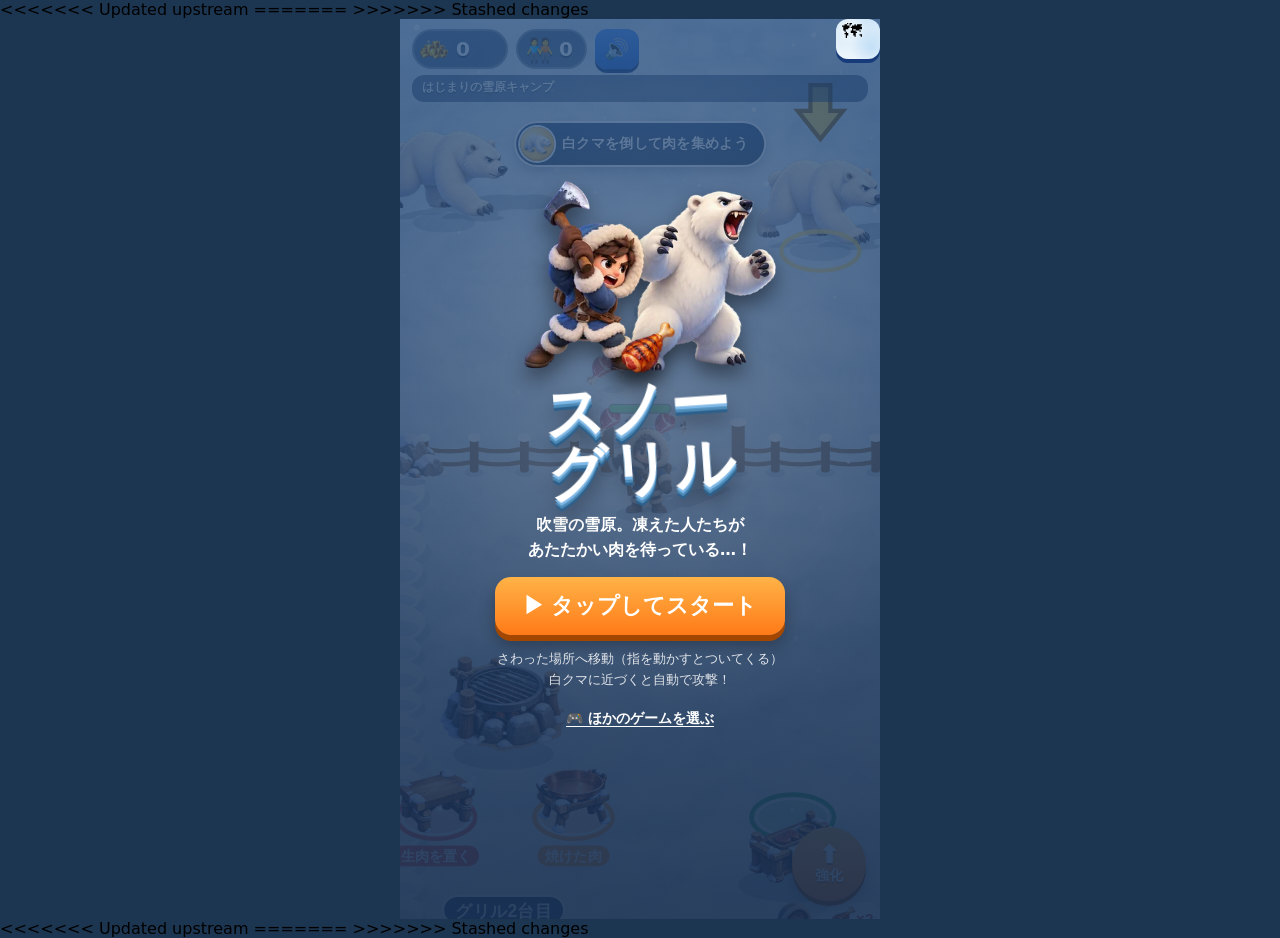
==== index.html @ 48268a16 "レベル2「氷の果て」（7つの村）と豪傑ガルド - 王都のあとに7つの村：湯けむりの雪の里・氷晶の鉱山町・雪崩の谷の決戦・樹氷の森の村・氷壁の砦・極光の大巨人・白熊王の氷の城。敵はレベル1より強い - " ====
<!DOCTYPE html>
<html lang="ja">
<head>
  <meta charset="UTF-8">
  <meta name="viewport" content="width=device-width, initial-scale=1, maximum-scale=1, user-scalable=no, viewport-fit=cover">
  <meta name="theme-color" content="#5aa9e6">
  <meta name="apple-mobile-web-app-capable" content="yes">
  <title>スノーグリル</title>
  <link rel="manifest" href="manifest.json">
  <link rel="icon" href="img/icon-192.png">
  <link rel="apple-touch-icon" href="img/icon-192.png">
<<<<<<< Updated upstream
  <link rel="stylesheet" href="style.css?v=20260927p">
=======
  <link rel="stylesheet" href="style.css?v=20260927q">
>>>>>>> Stashed changes
</head>
<body>
  <div id="app">
    <canvas id="game"></canvas>

    <header class="hud">
      <div class="chip money"><img src="img/ui/coin.webp" alt=""><span id="money">0</span></div>
      <div class="chip rescued"><span class="ico">🧑‍🤝‍🧑</span><span id="rescued">0</span></div>
      <button id="map-btn" class="hud-btn map" aria-label="全体マップ">🗺</button>
      <button id="mute-btn" class="hud-btn" aria-label="音のオン・オフ">🔊</button>
    </header>
    <div id="goal" class="goal">
      <div class="goal-top"><span id="village-name"></span><span id="goal-num"></span></div>
      <div class="goal-track"><div id="goal-bar" class="goal-bar"></div></div>
    </div>
    <div id="guide" class="guide hidden"></div>
    <button id="up-btn" class="up-btn" aria-label="強化"><span>⬆</span>強化</button>

    <!-- ===== 強化（レベルアップ） ===== -->
    <div id="upgrades" class="upgrades hidden">
      <div class="up-panel">
        <div class="up-head">
          <h2>⬆ 強化</h2>
          <div class="chip money"><img src="img/ui/coin.webp" alt=""><span id="up-money">0</span></div>
          <button id="up-close" class="up-close" aria-label="閉じる">✕</button>
        </div>
        <div id="up-list" class="up-list"></div>
      </div>
    </div>

    <!-- ===== 全体マップ ===== -->
    <div id="map" class="map hidden">
      <div class="map-head"><h2 id="map-title">🗺 北の大地</h2><button id="map-close" class="up-close" aria-label="閉じる">✕</button></div>
      <div id="map-tabs" class="map-tabs"></div>
      <div class="map-area">
        <svg id="map-path" class="map-path" viewBox="0 0 100 100" preserveAspectRatio="none"></svg>
        <div id="map-nodes"></div>
      </div>
      <p class="map-note">村の人を救うと、次の村への道がひらく</p>
      <div class="map-links">
        <a id="games-link" class="map-feedback" href="../ad-games/">🎮 ほかのゲーム</a>
        <a id="feedback-link" class="map-feedback" href="../ad-games/feedback.html?game=snow">💬 感想・改善案を送る</a>
      </div>
    </div>

    <!-- ===== 会話 ===== -->
    <div id="story" class="story hidden">
      <img id="story-face" class="story-face" src="" alt="">
      <div id="story-box" class="story-box">
        <div id="story-name" class="story-name"></div>
        <div id="story-text" class="story-text"></div>
        <div class="story-next">▼ タップで次へ</div>
      </div>
    </div>

    <!-- ===== 志願者（村人が手伝いを申し出る） ===== -->
    <div id="recruit" class="recruit hidden">
      <img id="recruit-face" class="story-face" src="" alt="">
      <div class="story-box">
        <div class="story-name">村人</div>
        <div id="recruit-text" class="story-text"></div>
        <div id="recruit-choices" class="recruit-choices"></div>
      </div>
    </div>

    <div id="start" class="start">
      <div class="start-art">
        <img class="art-bear" src="img/bear_stand.webp" alt="">
        <img class="art-hero" src="img/hero_attack.webp" alt="">
        <img class="art-meat" src="img/meat_cooked.webp" alt="">
      </div>
      <h1 class="logo">スノー<br>グリル</h1>
      <p class="start-story">吹雪の雪原。凍えた人たちが<br>あたたかい肉を待っている…！</p>
      <button class="big-btn">▶ タップしてスタート</button>
      <p class="howto">さわった場所へ移動（指を動かすとついてくる）<br>白クマに近づくと自動で攻撃！</p>
      <a id="start-games" class="start-games" href="../ad-games/">🎮 ほかのゲームを選ぶ</a>
    </div>
  </div>

<<<<<<< Updated upstream
  <script src="js/config.js?v=20260927p"></script>
  <script src="js/audio.js?v=20260927p"></script>
  <script src="js/story.js?v=20260927p"></script>
  <script src="js/game.js?v=20260927p"></script>
  <script src="js/battle.js?v=20260927p"></script>
  <script src="js/scenery.js?v=20260927p"></script>
=======
  <script src="js/config.js?v=20260927q"></script>
  <script src="js/audio.js?v=20260927q"></script>
  <script src="js/story.js?v=20260927q"></script>
  <script src="js/game.js?v=20260927q"></script>
  <script src="js/battle.js?v=20260927q"></script>
  <script src="js/scenery.js?v=20260927q"></script>
>>>>>>> Stashed changes
</body>
</html>
---- style.css ----
* { box-sizing: border-box; }

html, body {
  margin: 0;
  height: 100%;
  background: #1c3550;
  font-family: "Hiragino Sans", "Yu Gothic UI", "Meiryo", system-ui, sans-serif;
  -webkit-user-select: none;
  user-select: none;
  -webkit-tap-highlight-color: transparent;
  overscroll-behavior: none;
}

#app {
  position: relative;
  max-width: 480px;
  height: 100dvh;
  margin: 0 auto;
  overflow: hidden;
  background: #eaf4fb;
}

#game {
  display: block;
  width: 100%;
  height: 100%;
  touch-action: none;
}

/* ===== 上の表示 ===== */
.hud {
  position: absolute;
  top: 0;
  left: 0;
  right: 0;
  display: flex;
  align-items: center;
  gap: 8px;
  padding: 10px 12px;
  pointer-events: none;
}
.chip {
  display: flex;
  align-items: center;
  gap: 6px;
  height: 40px;
  padding: 0 14px 0 6px;
  border-radius: 99px;
  background: rgba(20, 45, 80, .6);
  color: #fff;
  font-size: 20px;
  font-weight: 900;
  text-shadow: 0 2px 0 rgba(0, 0, 0, .35);
  box-shadow: inset 0 0 0 2px rgba(255, 255, 255, .25);
}
.chip img { width: 32px; height: 32px; object-fit: contain; }
.chip .ico { font-size: 22px; margin-left: 4px; }
.chip small { font-size: 11px; font-weight: 700; opacity: .9; }
.money { min-width: 96px; }
.hud .chip.rescued { flex: 0 1 auto; }
.hud-btn.map { margin-left: auto; }
.hud-btn {
  margin-left: 0;
  width: 44px;
  height: 40px;
  border: 0;
  border-radius: 12px;
  font-size: 20px;
  background: linear-gradient(#5b9bff, #2466d8);
  box-shadow: 0 4px 0 #173a7a;
  pointer-events: auto;
  cursor: pointer;
}

/* ===== 次にやること ===== */
.guide {
  position: absolute;
  top: 60px;
  left: 50%;
  transform: translateX(-50%);
  display: flex;
  align-items: center;
  gap: 8px;
  max-width: calc(100% - 24px);
  padding: 4px 16px 4px 4px;
  border-radius: 99px;
  background: linear-gradient(180deg, rgba(30, 64, 110, .94), rgba(16, 38, 70, .94));
  box-shadow: 0 0 0 2px rgba(255, 255, 255, .9), 0 6px 14px rgba(0, 25, 60, .35);
  color: #fff;
  font-size: 14px;
  font-weight: 900;
  letter-spacing: .02em;
  white-space: nowrap;
  text-shadow: 0 1px 0 rgba(0, 0, 0, .35);
  pointer-events: none;
}
.guide.pop { animation: guideIn .35s cubic-bezier(.2, 1.6, .4, 1); }
.guide .g-ico {
  flex: none;
  display: grid;
  place-items: center;
  width: 34px;
  height: 34px;
  border-radius: 50%;
  background: radial-gradient(circle at 35% 30%, #fff3c4, #ffc24a 60%, #f39a1e);
  box-shadow: inset 0 -2px 0 rgba(0, 0, 0, .15), 0 0 0 2px #fff;
}
.guide .g-ico img { width: 28px; height: 28px; object-fit: contain; filter: drop-shadow(0 1px 1px rgba(0, 0, 0, .3)); }
.guide .g-txt { overflow: hidden; text-overflow: ellipsis; }
.guide.hidden { display: none; }
@keyframes guideIn { from { transform: translate(-50%, -6px) scale(.85); opacity: 0; } }

/* ===== スタート画面 ===== */
.start {
  position: absolute;
  inset: 0;
  display: flex;
  flex-direction: column;
  align-items: center;
  justify-content: center;
  gap: 14px;
  padding: 24px;
  background:
    radial-gradient(circle at 50% 40%, rgba(255, 255, 255, .2), transparent 60%),
    linear-gradient(rgba(30, 70, 120, .75), rgba(20, 45, 80, .9));
  color: #fff;
  text-align: center;
  cursor: pointer;
}
.start.hidden { display: none; }
.logo {
  margin: 0;
  font-size: 60px;
  line-height: 1;
  font-weight: 900;
  color: #fff;
  letter-spacing: .04em;
  transform: rotate(-4deg);
  text-shadow: 0 3px 0 #7fb8e6, 0 6px 0 #4d8bb8, 0 9px 0 #2d5f8a, 0 14px 20px rgba(0, 0, 0, .5);
  animation: logoDrop .9s cubic-bezier(.3, 1.6, .5, 1) both;
}
@keyframes logoDrop { from { transform: translateY(-120%) rotate(-4deg) scale(1.5); opacity: 0; } }
.start-story { margin: 0; font-size: 16px; font-weight: 700; line-height: 1.6; }   /* 会話の .story と名前を分ける（同じ名前だと全面に広がって画面が暗くなる） */
.howto { margin: 0; font-size: 13px; opacity: .85; line-height: 1.6; }
/* AIゲーム実験室のトップ（ほかのゲーム一覧）へ戻るリンク */
.start-games {
  padding: 6px 14px;
  color: #fff;
  font-size: 14px;
  font-weight: 900;
  text-decoration: underline;
  text-underline-offset: 3px;
}
.start-games:active { transform: translateY(2px); }
.big-btn {
  font-size: 22px;
  font-weight: 900;
  padding: 14px 28px;
  color: #fff;
  border: 0;
  border-radius: 16px;
  background: linear-gradient(#ffb347, #ff7a18);
  box-shadow: 0 6px 0 #a34700, 0 10px 16px rgba(0, 0, 0, .3);
  animation: pulse 1.4s ease-in-out infinite;
  cursor: pointer;
}
@keyframes pulse { 50% { transform: scale(1.06); } }

/* 所持金・救った人数が増えたとき、ぴょんと跳ねる */
.chip.bump { animation: chipBump .35s cubic-bezier(.3, 1.8, .5, 1); }
@keyframes chipBump { 40% { transform: scale(1.18); background: rgba(255, 190, 40, .75); } }

/* スタート画面の絵 */
.start-art { position: relative; width: 280px; height: 170px; margin-bottom: -10px; }
.start-art img { position: absolute; bottom: 0; filter: drop-shadow(0 10px 10px rgba(0, 0, 0, .45)); }
.art-bear { right: 0; width: 160px; animation: artBear 2.4s ease-in-out infinite; }
.art-hero { left: 20px; width: 130px; animation: artHero 1.2s ease-in-out infinite; }
.art-meat { left: 120px; bottom: 110px; width: 56px; animation: artMeat 1.6s ease-in-out infinite; }
@keyframes artBear { 50% { transform: translateY(-6px) rotate(2deg); } }
@keyframes artHero { 50% { transform: translateY(-10px) rotate(-4deg); } }
@keyframes artMeat { 50% { transform: translateY(-12px) rotate(18deg); } }
/* 背の低い画面（iPhone SE など）では絵とロゴを少し小さくして、下のリンクまで1画面に収める */
@media (max-height: 640px) {
  .start { gap: 8px; padding: 12px 16px; }
  .start .logo { font-size: 48px; }
  .start-art { height: 130px; transform: scale(.78); transform-origin: 50% 100%; margin: 0 0 -6px; }
}

/* ===== 強化ボタン（右下） ===== */
.up-btn {
  position: absolute;
  right: 14px;
  bottom: calc(18px + env(safe-area-inset-bottom));
  display: flex;
  flex-direction: column;
  align-items: center;
  justify-content: center;
  width: 74px;
  height: 74px;
  border: 0;
  border-radius: 50%;
  font-size: 14px;
  font-weight: 900;
  color: #fff;
  background: linear-gradient(#ffb347, #ff7a18);
  box-shadow: 0 5px 0 #a34700, 0 8px 14px rgba(0, 0, 0, .3);
  text-shadow: 0 2px 0 rgba(0, 0, 0, .25);
  cursor: pointer;
}
.up-btn span { font-size: 24px; line-height: 1; }
.up-btn:active { transform: translateY(4px); box-shadow: 0 1px 0 #a34700; }
/* 強化できるものがあると「！」が付いて弾む */
.up-btn.ready { animation: upReady 1s ease-in-out infinite; }
.up-btn.ready::after {
  content: '!';
  position: absolute;
  top: -4px;
  right: -4px;
  width: 24px;
  height: 24px;
  border-radius: 50%;
  background: #e8342b;
  box-shadow: 0 0 0 3px #fff;
  font-size: 16px;
  line-height: 24px;
}
@keyframes upReady { 50% { transform: scale(1.08); } }

/* ===== 強化画面 ===== */
.upgrades {
  position: absolute;
  inset: 0;
  display: flex;
  align-items: flex-end;
  background: rgba(10, 25, 45, .55);
}
.upgrades.hidden { display: none; }
.up-panel {
  width: 100%;
  max-height: 78%;
  display: flex;
  flex-direction: column;
  border-radius: 22px 22px 0 0;
  background: linear-gradient(#f4f9fd, #dcebf7);
  box-shadow: 0 -8px 24px rgba(0, 0, 0, .3);
  animation: sheetUp .28s cubic-bezier(.2, 1.2, .4, 1);
}
@keyframes sheetUp { from { transform: translateY(100%); } }
.up-head { display: flex; align-items: center; gap: 10px; padding: 14px 16px 10px; }
.up-head h2 { margin: 0; font-size: 22px; color: #1d3a5f; }
.up-head .chip { margin-left: auto; height: 36px; font-size: 18px; min-width: 0; }
.up-close {
  width: 38px;
  height: 38px;
  border: 0;
  border-radius: 50%;
  background: #9fb3cc;
  color: #fff;
  font-size: 18px;
  font-weight: 900;
  cursor: pointer;
}
.up-list { overflow-y: auto; padding: 0 12px calc(16px + env(safe-area-inset-bottom)); display: flex; flex-direction: column; gap: 8px; }
.up-row {
  display: flex;
  align-items: center;
  gap: 10px;
  padding: 8px 10px;
  border-radius: 14px;
  background: #fff;
  box-shadow: 0 3px 0 rgba(30, 60, 100, .12);
}
.up-row > img { width: 48px; height: 48px; object-fit: contain; }
.up-info { flex: 1; min-width: 0; }
.up-name { font-size: 15px; font-weight: 900; color: #1d3a5f; }
.up-name span { margin-left: 6px; font-size: 11px; color: #2466d8; }
.up-val { font-size: 13px; color: #556; }
.up-val b { color: #1f9d3a; }
.up-buy {
  display: flex;
  align-items: center;
  gap: 4px;
  min-width: 84px;
  justify-content: center;
  padding: 10px 8px;
  border: 0;
  border-radius: 12px;
  font-size: 16px;
  font-weight: 900;
  color: #fff;
  background: linear-gradient(#4fd46a, #1f9d3a);
  box-shadow: 0 4px 0 #0f5e21;
  cursor: pointer;
}
.up-buy img { width: 22px; }
.up-buy:disabled { filter: grayscale(1); opacity: .55; cursor: default; }
.up-buy:not(:disabled):active { transform: translateY(3px); box-shadow: 0 1px 0 #0f5e21; }

/* ===== 村の目標（救った人数のゲージ） ===== */
.goal {
  position: absolute;
  top: 56px;
  left: 12px;
  right: 12px;
  padding: 4px 10px 6px;
  border-radius: 12px;
  background: rgba(20, 45, 80, .55);
  color: #fff;
  font-size: 12px;
  font-weight: 900;
  pointer-events: none;
}
.goal-top { display: flex; justify-content: space-between; margin-bottom: 3px; text-shadow: 0 1px 0 rgba(0, 0, 0, .4); }
.goal-track { height: 8px; border-radius: 4px; background: rgba(255, 255, 255, .25); overflow: hidden; }
.goal-bar { height: 100%; width: 0; border-radius: 4px; background: linear-gradient(90deg, #7fe0ff, #4fd46a); transition: width .4s; }
.goal.done .goal-bar { background: linear-gradient(90deg, #ffd23f, #ff9a3b); }
.guide { top: 104px; }

/* ===== 全体マップ ===== */
.map {
  position: absolute;
  inset: 0;
  z-index: 20;
  display: flex;
  flex-direction: column;
  background:
    radial-gradient(circle at 30% 20%, rgba(255, 255, 255, .6), transparent 40%),
    radial-gradient(circle at 80% 70%, rgba(180, 215, 245, .7), transparent 45%),
    linear-gradient(#cfe6f7, #eef6fc);
}
.map.hidden { display: none; }
.map-head { display: flex; align-items: center; padding: 14px 16px 6px; }
.map-head h2 { margin: 0; font-size: 22px; color: #1d3a5f; }
.map-head .up-close { margin-left: auto; }
.map-area { position: relative; flex: 1; margin: 6px 18px; }
.map-tabs { display: flex; gap: 8px; padding: 2px 16px 4px; }
.map-tab { flex: 1; padding: 7px 0; border: 0; border-radius: 12px; background: rgba(29, 58, 95, .12); color: #1d3a5f; font-family: inherit; font-size: 14px; font-weight: 900; cursor: pointer; }
.map-tab.on { background: #1d3a5f; color: #fff; }
.map-tab:disabled { opacity: .5; cursor: default; }
.map-path { position: absolute; inset: 0; width: 100%; height: 100%; overflow: visible; }
.map-path .road { fill: none; stroke: rgba(120, 140, 170, .45); stroke-width: 1.6; stroke-dasharray: 2 2; vector-effect: non-scaling-stroke; stroke-width: 6; }
.map-path .road.open { stroke: #e3a13a; stroke-dasharray: none; stroke-width: 7; }
.map-node {
  position: absolute;
  display: flex;
  flex-direction: column;
  align-items: center;
  width: 130px;
  transform: translate(-50%, -60%);
  border: 0;
  background: none;
  cursor: pointer;
}
.map-node img {
  width: 76px;
  height: 76px;
  object-fit: contain;
  padding: 6px;
  border-radius: 50%;
  background: #fff;
  box-shadow: 0 0 0 4px #7fb8e6, 0 6px 12px rgba(0, 0, 0, .25);
}
.map-node.done img { box-shadow: 0 0 0 4px #ffd23f, 0 6px 12px rgba(0, 0, 0, .25); }
.map-node.current img { animation: nodePulse 1.2s ease-in-out infinite; }
@keyframes nodePulse { 50% { transform: scale(1.1); box-shadow: 0 0 0 6px #ff9a3b, 0 0 20px #ffd23f; } }
.map-node.locked { cursor: default; }
.map-node.locked img { filter: grayscale(1) brightness(.8); opacity: .7; }
.map-name { margin-top: 6px; padding: 2px 8px; border-radius: 8px; background: rgba(29, 58, 95, .85); color: #fff; font-size: 12px; font-weight: 900; white-space: nowrap; }
.map-state { margin-top: 2px; font-size: 12px; font-weight: 900; color: #1d3a5f; }
.map-node.done .map-state { color: #c07a00; }
.map-note { margin: 0 0 8px; text-align: center; font-size: 13px; font-weight: 700; color: #3a5a80; }
/* 感想ページへのリンク（同じタブで開く。離れる前にセーブする） */
.map-links {
  display: flex;
  flex-wrap: wrap;
  justify-content: center;
  gap: 8px;
  margin: 0 12px calc(14px + env(safe-area-inset-bottom));
}
.map-feedback {
  align-self: center;
  padding: 6px 16px;
  border-radius: 99px;
  background: rgba(29, 58, 95, .85);
  color: #fff;
  font-size: 13px;
  font-weight: 900;
  text-decoration: none;
}
.map-feedback:active { transform: translateY(2px); }

/* ===== 会話 ===== */
.story {
  position: absolute;
  inset: 0;
  z-index: 30;
  display: flex;
  align-items: flex-end;
  padding: 16px 12px calc(20px + env(safe-area-inset-bottom));
  background: linear-gradient(transparent 35%, rgba(10, 25, 45, .75));
  cursor: pointer;
}
.story.hidden { display: none; }
.story-face {
  position: absolute;
  left: 8px;
  bottom: 170px;
  width: 150px;
  filter: drop-shadow(0 8px 10px rgba(0, 0, 0, .4));
  animation: faceIn .3s ease-out;
}
.story-face.hidden { display: none; }
@keyframes faceIn { from { transform: translateX(-30px); opacity: 0; } }
.story-box {
  position: relative;
  width: 100%;
  min-height: 130px;
  padding: 26px 16px 14px;
  border-radius: 18px;
  background: rgba(255, 255, 255, .96);
  box-shadow: 0 0 0 3px #7fb8e6, 0 8px 20px rgba(0, 0, 0, .3);
  color: #1d3a5f;
}
.story-box.narr { background: rgba(20, 40, 70, .92); color: #fff; box-shadow: 0 0 0 3px rgba(255, 255, 255, .4); text-align: center; }
.story-name {
  position: absolute;
  top: -14px;
  left: 14px;
  padding: 4px 14px;
  border-radius: 99px;
  background: linear-gradient(#ffb347, #ff7a18);
  color: #fff;
  font-size: 14px;
  font-weight: 900;
}
.story-name.hidden { display: none; }
.story-text { font-size: 17px; font-weight: 700; line-height: 1.6; min-height: 54px; }
.story-next { margin-top: 6px; text-align: right; font-size: 12px; opacity: .6; animation: nextBlink 1s steps(2) infinite; }
@keyframes nextBlink { 50% { opacity: .2; } }

/* ===== 志願者の選択 ===== */
.recruit {
  position: absolute;
  inset: 0;
  z-index: 30;
  display: flex;
  align-items: flex-end;
  padding: 16px 12px calc(20px + env(safe-area-inset-bottom));
  background: linear-gradient(transparent 30%, rgba(10, 25, 45, .75));
}
.recruit.hidden { display: none; }
.recruit .story-face { bottom: 250px; }
.recruit-choices { display: flex; flex-direction: column; gap: 8px; margin-top: 8px; }
.recruit-choices button {
  display: flex;
  align-items: center;
  gap: 10px;
  padding: 10px 14px;
  border: 0;
  border-radius: 14px;
  background: linear-gradient(#fff4d6, #ffd98a);
  box-shadow: 0 3px 0 #d9a13b;
  color: #5a3a00;
  font: 900 16px/1.2 inherit;
  text-align: left;
  cursor: pointer;
}
.recruit-choices button img { width: 36px; height: 36px; object-fit: contain; }
.recruit-choices button small { display: block; font-size: 11px; font-weight: 700; opacity: .7; }
.recruit-choices button:disabled { filter: grayscale(1); opacity: .5; }
.recruit-choices button.later { background: rgba(0, 0, 0, .06); box-shadow: none; color: #1d3a5f; justify-content: center; font-size: 13px; }
.recruit-choices button:active:not(:disabled) { transform: translateY(2px); box-shadow: 0 1px 0 #d9a13b; }

/* 地図：決戦ステージ */
.map-node.battle img { filter: drop-shadow(0 0 6px rgba(255, 60, 60, .8)); }
.map-node.battle .map-state { background: #d8342c; color: #fff; }

/* ふつうの村では、目標人数は列のそばの看板に出すので、上は村の名前だけ */
.goal.nobar .goal-track, .goal.nobar #goal-num { display: none; }
.goal.nobar .goal-top { margin-bottom: 0; }
---- style.css ----
* { box-sizing: border-box; }

html, body {
  margin: 0;
  height: 100%;
  background: #1c3550;
  font-family: "Hiragino Sans", "Yu Gothic UI", "Meiryo", system-ui, sans-serif;
  -webkit-user-select: none;
  user-select: none;
  -webkit-tap-highlight-color: transparent;
  overscroll-behavior: none;
}

#app {
  position: relative;
  max-width: 480px;
  height: 100dvh;
  margin: 0 auto;
  overflow: hidden;
  background: #eaf4fb;
}

#game {
  display: block;
  width: 100%;
  height: 100%;
  touch-action: none;
}

/* ===== 上の表示 ===== */
.hud {
  position: absolute;
  top: 0;
  left: 0;
  right: 0;
  display: flex;
  align-items: center;
  gap: 8px;
  padding: 10px 12px;
  pointer-events: none;
}
.chip {
  display: flex;
  align-items: center;
  gap: 6px;
  height: 40px;
  padding: 0 14px 0 6px;
  border-radius: 99px;
  background: rgba(20, 45, 80, .6);
  color: #fff;
  font-size: 20px;
  font-weight: 900;
  text-shadow: 0 2px 0 rgba(0, 0, 0, .35);
  box-shadow: inset 0 0 0 2px rgba(255, 255, 255, .25);
}
.chip img { width: 32px; height: 32px; object-fit: contain; }
.chip .ico { font-size: 22px; margin-left: 4px; }
.chip small { font-size: 11px; font-weight: 700; opacity: .9; }
.money { min-width: 96px; }
.hud .chip.rescued { flex: 0 1 auto; }
.hud-btn.map { margin-left: auto; }
.hud-btn {
  margin-left: 0;
  width: 44px;
  height: 40px;
  border: 0;
  border-radius: 12px;
  font-size: 20px;
  background: linear-gradient(#5b9bff, #2466d8);
  box-shadow: 0 4px 0 #173a7a;
  pointer-events: auto;
  cursor: pointer;
}

/* ===== 次にやること ===== */
.guide {
  position: absolute;
  top: 60px;
  left: 50%;
  transform: translateX(-50%);
  display: flex;
  align-items: center;
  gap: 8px;
  max-width: calc(100% - 24px);
  padding: 4px 16px 4px 4px;
  border-radius: 99px;
  background: linear-gradient(180deg, rgba(30, 64, 110, .94), rgba(16, 38, 70, .94));
  box-shadow: 0 0 0 2px rgba(255, 255, 255, .9), 0 6px 14px rgba(0, 25, 60, .35);
  color: #fff;
  font-size: 14px;
  font-weight: 900;
  letter-spacing: .02em;
  white-space: nowrap;
  text-shadow: 0 1px 0 rgba(0, 0, 0, .35);
  pointer-events: none;
}
.guide.pop { animation: guideIn .35s cubic-bezier(.2, 1.6, .4, 1); }
.guide .g-ico {
  flex: none;
  display: grid;
  place-items: center;
  width: 34px;
  height: 34px;
  border-radius: 50%;
  background: radial-gradient(circle at 35% 30%, #fff3c4, #ffc24a 60%, #f39a1e);
  box-shadow: inset 0 -2px 0 rgba(0, 0, 0, .15), 0 0 0 2px #fff;
}
.guide .g-ico img { width: 28px; height: 28px; object-fit: contain; filter: drop-shadow(0 1px 1px rgba(0, 0, 0, .3)); }
.guide .g-txt { overflow: hidden; text-overflow: ellipsis; }
.guide.hidden { display: none; }
@keyframes guideIn { from { transform: translate(-50%, -6px) scale(.85); opacity: 0; } }

/* ===== スタート画面 ===== */
.start {
  position: absolute;
  inset: 0;
  display: flex;
  flex-direction: column;
  align-items: center;
  justify-content: center;
  gap: 14px;
  padding: 24px;
  background:
    radial-gradient(circle at 50% 40%, rgba(255, 255, 255, .2), transparent 60%),
    linear-gradient(rgba(30, 70, 120, .75), rgba(20, 45, 80, .9));
  color: #fff;
  text-align: center;
  cursor: pointer;
}
.start.hidden { display: none; }
.logo {
  margin: 0;
  font-size: 60px;
  line-height: 1;
  font-weight: 900;
  color: #fff;
  letter-spacing: .04em;
  transform: rotate(-4deg);
  text-shadow: 0 3px 0 #7fb8e6, 0 6px 0 #4d8bb8, 0 9px 0 #2d5f8a, 0 14px 20px rgba(0, 0, 0, .5);
  animation: logoDrop .9s cubic-bezier(.3, 1.6, .5, 1) both;
}
@keyframes logoDrop { from { transform: translateY(-120%) rotate(-4deg) scale(1.5); opacity: 0; } }
.start-story { margin: 0; font-size: 16px; font-weight: 700; line-height: 1.6; }   /* 会話の .story と名前を分ける（同じ名前だと全面に広がって画面が暗くなる） */
.howto { margin: 0; font-size: 13px; opacity: .85; line-height: 1.6; }
/* AIゲーム実験室のトップ（ほかのゲーム一覧）へ戻るリンク */
.start-games {
  padding: 6px 14px;
  color: #fff;
  font-size: 14px;
  font-weight: 900;
  text-decoration: underline;
  text-underline-offset: 3px;
}
.start-games:active { transform: translateY(2px); }
.big-btn {
  font-size: 22px;
  font-weight: 900;
  padding: 14px 28px;
  color: #fff;
  border: 0;
  border-radius: 16px;
  background: linear-gradient(#ffb347, #ff7a18);
  box-shadow: 0 6px 0 #a34700, 0 10px 16px rgba(0, 0, 0, .3);
  animation: pulse 1.4s ease-in-out infinite;
  cursor: pointer;
}
@keyframes pulse { 50% { transform: scale(1.06); } }

/* 所持金・救った人数が増えたとき、ぴょんと跳ねる */
.chip.bump { animation: chipBump .35s cubic-bezier(.3, 1.8, .5, 1); }
@keyframes chipBump { 40% { transform: scale(1.18); background: rgba(255, 190, 40, .75); } }

/* スタート画面の絵 */
.start-art { position: relative; width: 280px; height: 170px; margin-bottom: -10px; }
.start-art img { position: absolute; bottom: 0; filter: drop-shadow(0 10px 10px rgba(0, 0, 0, .45)); }
.art-bear { right: 0; width: 160px; animation: artBear 2.4s ease-in-out infinite; }
.art-hero { left: 20px; width: 130px; animation: artHero 1.2s ease-in-out infinite; }
.art-meat { left: 120px; bottom: 110px; width: 56px; animation: artMeat 1.6s ease-in-out infinite; }
@keyframes artBear { 50% { transform: translateY(-6px) rotate(2deg); } }
@keyframes artHero { 50% { transform: translateY(-10px) rotate(-4deg); } }
@keyframes artMeat { 50% { transform: translateY(-12px) rotate(18deg); } }
/* 背の低い画面（iPhone SE など）では絵とロゴを少し小さくして、下のリンクまで1画面に収める */
@media (max-height: 640px) {
  .start { gap: 8px; padding: 12px 16px; }
  .start .logo { font-size: 48px; }
  .start-art { height: 130px; transform: scale(.78); transform-origin: 50% 100%; margin: 0 0 -6px; }
}

/* ===== 強化ボタン（右下） ===== */
.up-btn {
  position: absolute;
  right: 14px;
  bottom: calc(18px + env(safe-area-inset-bottom));
  display: flex;
  flex-direction: column;
  align-items: center;
  justify-content: center;
  width: 74px;
  height: 74px;
  border: 0;
  border-radius: 50%;
  font-size: 14px;
  font-weight: 900;
  color: #fff;
  background: linear-gradient(#ffb347, #ff7a18);
  box-shadow: 0 5px 0 #a34700, 0 8px 14px rgba(0, 0, 0, .3);
  text-shadow: 0 2px 0 rgba(0, 0, 0, .25);
  cursor: pointer;
}
.up-btn span { font-size: 24px; line-height: 1; }
.up-btn:active { transform: translateY(4px); box-shadow: 0 1px 0 #a34700; }
/* 強化できるものがあると「！」が付いて弾む */
.up-btn.ready { animation: upReady 1s ease-in-out infinite; }
.up-btn.ready::after {
  content: '!';
  position: absolute;
  top: -4px;
  right: -4px;
  width: 24px;
  height: 24px;
  border-radius: 50%;
  background: #e8342b;
  box-shadow: 0 0 0 3px #fff;
  font-size: 16px;
  line-height: 24px;
}
@keyframes upReady { 50% { transform: scale(1.08); } }

/* ===== 強化画面 ===== */
.upgrades {
  position: absolute;
  inset: 0;
  display: flex;
  align-items: flex-end;
  background: rgba(10, 25, 45, .55);
}
.upgrades.hidden { display: none; }
.up-panel {
  width: 100%;
  max-height: 78%;
  display: flex;
  flex-direction: column;
  border-radius: 22px 22px 0 0;
  background: linear-gradient(#f4f9fd, #dcebf7);
  box-shadow: 0 -8px 24px rgba(0, 0, 0, .3);
  animation: sheetUp .28s cubic-bezier(.2, 1.2, .4, 1);
}
@keyframes sheetUp { from { transform: translateY(100%); } }
.up-head { display: flex; align-items: center; gap: 10px; padding: 14px 16px 10px; }
.up-head h2 { margin: 0; font-size: 22px; color: #1d3a5f; }
.up-head .chip { margin-left: auto; height: 36px; font-size: 18px; min-width: 0; }
.up-close {
  width: 38px;
  height: 38px;
  border: 0;
  border-radius: 50%;
  background: #9fb3cc;
  color: #fff;
  font-size: 18px;
  font-weight: 900;
  cursor: pointer;
}
.up-list { overflow-y: auto; padding: 0 12px calc(16px + env(safe-area-inset-bottom)); display: flex; flex-direction: column; gap: 8px; }
.up-row {
  display: flex;
  align-items: center;
  gap: 10px;
  padding: 8px 10px;
  border-radius: 14px;
  background: #fff;
  box-shadow: 0 3px 0 rgba(30, 60, 100, .12);
}
.up-row > img { width: 48px; height: 48px; object-fit: contain; }
.up-info { flex: 1; min-width: 0; }
.up-name { font-size: 15px; font-weight: 900; color: #1d3a5f; }
.up-name span { margin-left: 6px; font-size: 11px; color: #2466d8; }
.up-val { font-size: 13px; color: #556; }
.up-val b { color: #1f9d3a; }
.up-buy {
  display: flex;
  align-items: center;
  gap: 4px;
  min-width: 84px;
  justify-content: center;
  padding: 10px 8px;
  border: 0;
  border-radius: 12px;
  font-size: 16px;
  font-weight: 900;
  color: #fff;
  background: linear-gradient(#4fd46a, #1f9d3a);
  box-shadow: 0 4px 0 #0f5e21;
  cursor: pointer;
}
.up-buy img { width: 22px; }
.up-buy:disabled { filter: grayscale(1); opacity: .55; cursor: default; }
.up-buy:not(:disabled):active { transform: translateY(3px); box-shadow: 0 1px 0 #0f5e21; }

/* ===== 村の目標（救った人数のゲージ） ===== */
.goal {
  position: absolute;
  top: 56px;
  left: 12px;
  right: 12px;
  padding: 4px 10px 6px;
  border-radius: 12px;
  background: rgba(20, 45, 80, .55);
  color: #fff;
  font-size: 12px;
  font-weight: 900;
  pointer-events: none;
}
.goal-top { display: flex; justify-content: space-between; margin-bottom: 3px; text-shadow: 0 1px 0 rgba(0, 0, 0, .4); }
.goal-track { height: 8px; border-radius: 4px; background: rgba(255, 255, 255, .25); overflow: hidden; }
.goal-bar { height: 100%; width: 0; border-radius: 4px; background: linear-gradient(90deg, #7fe0ff, #4fd46a); transition: width .4s; }
.goal.done .goal-bar { background: linear-gradient(90deg, #ffd23f, #ff9a3b); }
.guide { top: 104px; }

/* ===== 全体マップ ===== */
.map {
  position: absolute;
  inset: 0;
  z-index: 20;
  display: flex;
  flex-direction: column;
  background:
    radial-gradient(circle at 30% 20%, rgba(255, 255, 255, .6), transparent 40%),
    radial-gradient(circle at 80% 70%, rgba(180, 215, 245, .7), transparent 45%),
    linear-gradient(#cfe6f7, #eef6fc);
}
.map.hidden { display: none; }
.map-head { display: flex; align-items: center; padding: 14px 16px 6px; }
.map-head h2 { margin: 0; font-size: 22px; color: #1d3a5f; }
.map-head .up-close { margin-left: auto; }
.map-area { position: relative; flex: 1; margin: 6px 18px; }
.map-tabs { display: flex; gap: 8px; padding: 2px 16px 4px; }
.map-tab { flex: 1; padding: 7px 0; border: 0; border-radius: 12px; background: rgba(29, 58, 95, .12); color: #1d3a5f; font-family: inherit; font-size: 14px; font-weight: 900; cursor: pointer; }
.map-tab.on { background: #1d3a5f; color: #fff; }
.map-tab:disabled { opacity: .5; cursor: default; }
.map-path { position: absolute; inset: 0; width: 100%; height: 100%; overflow: visible; }
.map-path .road { fill: none; stroke: rgba(120, 140, 170, .45); stroke-width: 1.6; stroke-dasharray: 2 2; vector-effect: non-scaling-stroke; stroke-width: 6; }
.map-path .road.open { stroke: #e3a13a; stroke-dasharray: none; stroke-width: 7; }
.map-node {
  position: absolute;
  display: flex;
  flex-direction: column;
  align-items: center;
  width: 130px;
  transform: translate(-50%, -60%);
  border: 0;
  background: none;
  cursor: pointer;
}
.map-node img {
  width: 76px;
  height: 76px;
  object-fit: contain;
  padding: 6px;
  border-radius: 50%;
  background: #fff;
  box-shadow: 0 0 0 4px #7fb8e6, 0 6px 12px rgba(0, 0, 0, .25);
}
.map-node.done img { box-shadow: 0 0 0 4px #ffd23f, 0 6px 12px rgba(0, 0, 0, .25); }
.map-node.current img { animation: nodePulse 1.2s ease-in-out infinite; }
@keyframes nodePulse { 50% { transform: scale(1.1); box-shadow: 0 0 0 6px #ff9a3b, 0 0 20px #ffd23f; } }
.map-node.locked { cursor: default; }
.map-node.locked img { filter: grayscale(1) brightness(.8); opacity: .7; }
.map-name { margin-top: 6px; padding: 2px 8px; border-radius: 8px; background: rgba(29, 58, 95, .85); color: #fff; font-size: 12px; font-weight: 900; white-space: nowrap; }
.map-state { margin-top: 2px; font-size: 12px; font-weight: 900; color: #1d3a5f; }
.map-node.done .map-state { color: #c07a00; }
.map-note { margin: 0 0 8px; text-align: center; font-size: 13px; font-weight: 700; color: #3a5a80; }
/* 感想ページへのリンク（同じタブで開く。離れる前にセーブする） */
.map-links {
  display: flex;
  flex-wrap: wrap;
  justify-content: center;
  gap: 8px;
  margin: 0 12px calc(14px + env(safe-area-inset-bottom));
}
.map-feedback {
  align-self: center;
  padding: 6px 16px;
  border-radius: 99px;
  background: rgba(29, 58, 95, .85);
  color: #fff;
  font-size: 13px;
  font-weight: 900;
  text-decoration: none;
}
.map-feedback:active { transform: translateY(2px); }

/* ===== 会話 ===== */
.story {
  position: absolute;
  inset: 0;
  z-index: 30;
  display: flex;
  align-items: flex-end;
  padding: 16px 12px calc(20px + env(safe-area-inset-bottom));
  background: linear-gradient(transparent 35%, rgba(10, 25, 45, .75));
  cursor: pointer;
}
.story.hidden { display: none; }
.story-face {
  position: absolute;
  left: 8px;
  bottom: 170px;
  width: 150px;
  filter: drop-shadow(0 8px 10px rgba(0, 0, 0, .4));
  animation: faceIn .3s ease-out;
}
.story-face.hidden { display: none; }
@keyframes faceIn { from { transform: translateX(-30px); opacity: 0; } }
.story-box {
  position: relative;
  width: 100%;
  min-height: 130px;
  padding: 26px 16px 14px;
  border-radius: 18px;
  background: rgba(255, 255, 255, .96);
  box-shadow: 0 0 0 3px #7fb8e6, 0 8px 20px rgba(0, 0, 0, .3);
  color: #1d3a5f;
}
.story-box.narr { background: rgba(20, 40, 70, .92); color: #fff; box-shadow: 0 0 0 3px rgba(255, 255, 255, .4); text-align: center; }
.story-name {
  position: absolute;
  top: -14px;
  left: 14px;
  padding: 4px 14px;
  border-radius: 99px;
  background: linear-gradient(#ffb347, #ff7a18);
  color: #fff;
  font-size: 14px;
  font-weight: 900;
}
.story-name.hidden { display: none; }
.story-text { font-size: 17px; font-weight: 700; line-height: 1.6; min-height: 54px; }
.story-next { margin-top: 6px; text-align: right; font-size: 12px; opacity: .6; animation: nextBlink 1s steps(2) infinite; }
@keyframes nextBlink { 50% { opacity: .2; } }

/* ===== 志願者の選択 ===== */
.recruit {
  position: absolute;
  inset: 0;
  z-index: 30;
  display: flex;
  align-items: flex-end;
  padding: 16px 12px calc(20px + env(safe-area-inset-bottom));
  background: linear-gradient(transparent 30%, rgba(10, 25, 45, .75));
}
.recruit.hidden { display: none; }
.recruit .story-face { bottom: 250px; }
.recruit-choices { display: flex; flex-direction: column; gap: 8px; margin-top: 8px; }
.recruit-choices button {
  display: flex;
  align-items: center;
  gap: 10px;
  padding: 10px 14px;
  border: 0;
  border-radius: 14px;
  background: linear-gradient(#fff4d6, #ffd98a);
  box-shadow: 0 3px 0 #d9a13b;
  color: #5a3a00;
  font: 900 16px/1.2 inherit;
  text-align: left;
  cursor: pointer;
}
.recruit-choices button img { width: 36px; height: 36px; object-fit: contain; }
.recruit-choices button small { display: block; font-size: 11px; font-weight: 700; opacity: .7; }
.recruit-choices button:disabled { filter: grayscale(1); opacity: .5; }
.recruit-choices button.later { background: rgba(0, 0, 0, .06); box-shadow: none; color: #1d3a5f; justify-content: center; font-size: 13px; }
.recruit-choices button:active:not(:disabled) { transform: translateY(2px); box-shadow: 0 1px 0 #d9a13b; }

/* 地図：決戦ステージ */
.map-node.battle img { filter: drop-shadow(0 0 6px rgba(255, 60, 60, .8)); }
.map-node.battle .map-state { background: #d8342c; color: #fff; }

/* ふつうの村では、目標人数は列のそばの看板に出すので、上は村の名前だけ */
.goal.nobar .goal-track, .goal.nobar #goal-num { display: none; }
.goal.nobar .goal-top { margin-bottom: 0; }
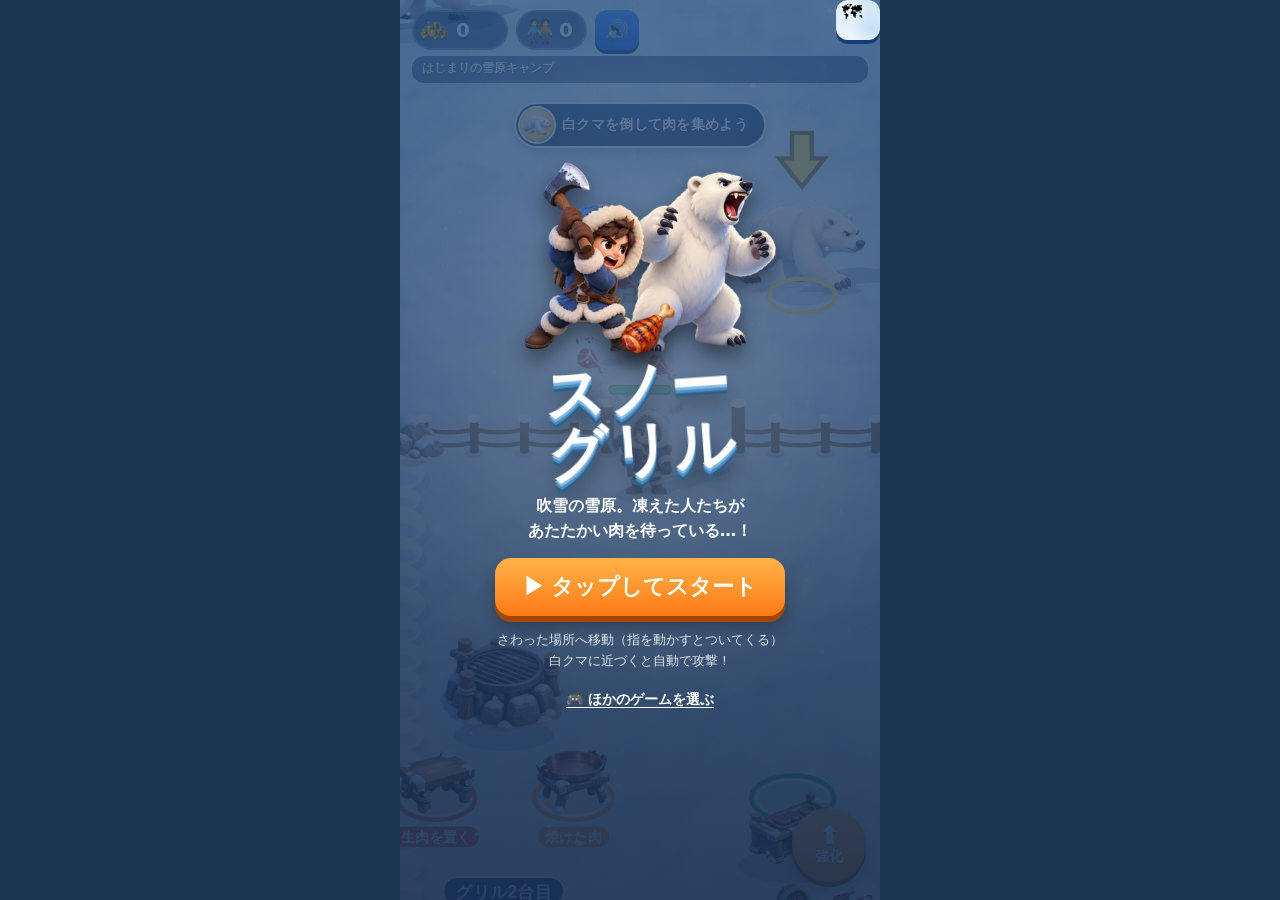
==== commit feae9679: "index.html：同時に更新した ?v= の衝突の印が残っていたのを直す（?v=20260927r にそろえる） Co-Authored-By: Claude Opus 5.5 <noreply@" ====
--- a/index.html
+++ b/index.html
@@ -9,11 +9,7 @@
   <link rel="manifest" href="manifest.json">
   <link rel="icon" href="img/icon-192.png">
   <link rel="apple-touch-icon" href="img/icon-192.png">
-<<<<<<< Updated upstream
-  <link rel="stylesheet" href="style.css?v=20260927p">
-=======
-  <link rel="stylesheet" href="style.css?v=20260927q">
->>>>>>> Stashed changes
+  <link rel="stylesheet" href="style.css?v=20260927r">
 </head>
 <body>
   <div id="app">
@@ -93,20 +89,11 @@
     </div>
   </div>
 
-<<<<<<< Updated upstream
-  <script src="js/config.js?v=20260927p"></script>
-  <script src="js/audio.js?v=20260927p"></script>
-  <script src="js/story.js?v=20260927p"></script>
-  <script src="js/game.js?v=20260927p"></script>
-  <script src="js/battle.js?v=20260927p"></script>
-  <script src="js/scenery.js?v=20260927p"></script>
-=======
-  <script src="js/config.js?v=20260927q"></script>
-  <script src="js/audio.js?v=20260927q"></script>
-  <script src="js/story.js?v=20260927q"></script>
-  <script src="js/game.js?v=20260927q"></script>
-  <script src="js/battle.js?v=20260927q"></script>
-  <script src="js/scenery.js?v=20260927q"></script>
->>>>>>> Stashed changes
+  <script src="js/config.js?v=20260927r"></script>
+  <script src="js/audio.js?v=20260927r"></script>
+  <script src="js/story.js?v=20260927r"></script>
+  <script src="js/game.js?v=20260927r"></script>
+  <script src="js/battle.js?v=20260927r"></script>
+  <script src="js/scenery.js?v=20260927r"></script>
 </body>
 </html>
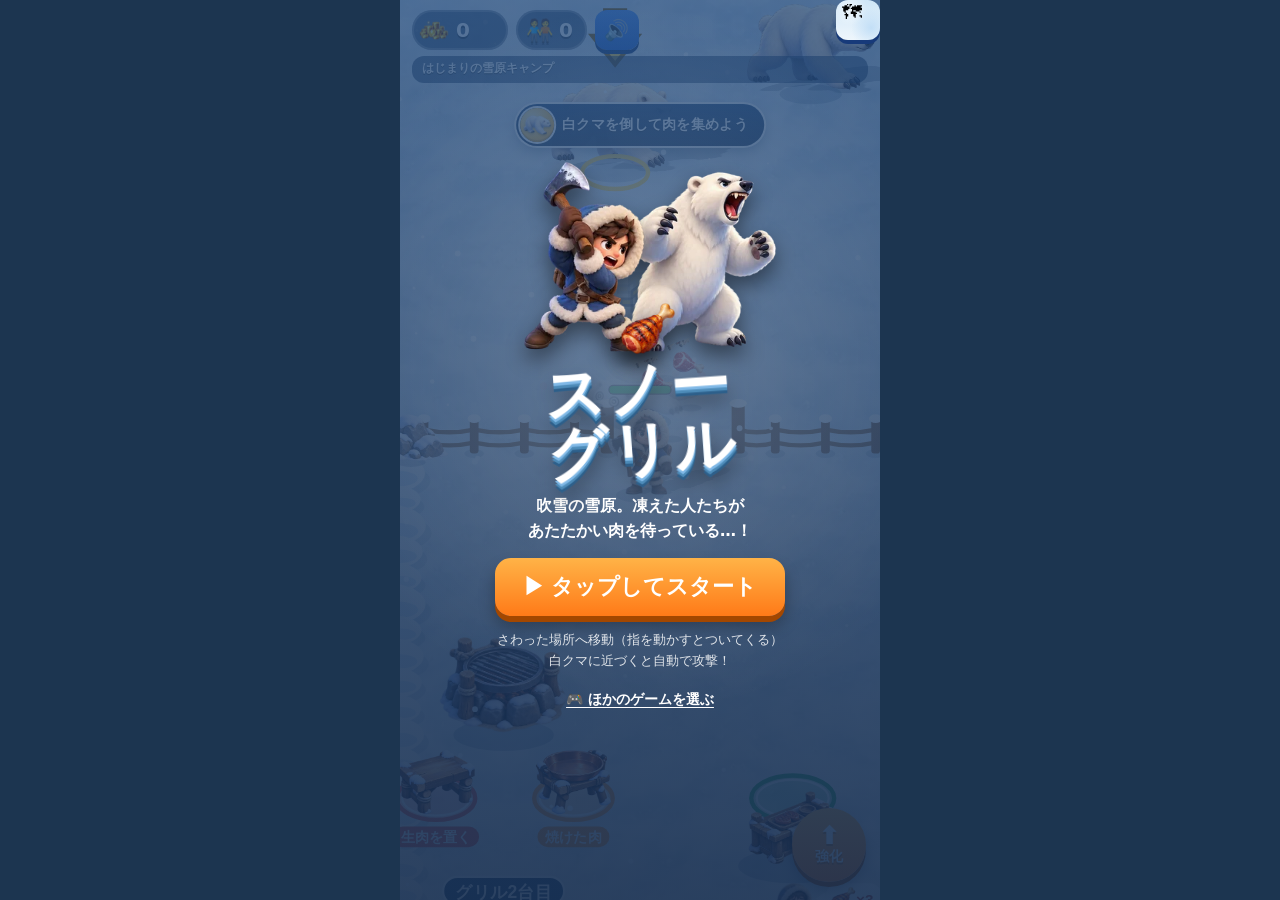
==== commit 35a09804: "豪傑ガルドの初登場を、決戦のピンチに現れる演出に（1回だけ） - レベル2最初の決戦（雪崩の谷）で、巨人が出ているあいだに主人公の体力・バリケード・巨人の体力のどれかが減ったら、時間が止まってカットイ" ====
--- a/index.html
+++ b/index.html
@@ -9,7 +9,7 @@
   <link rel="manifest" href="manifest.json">
   <link rel="icon" href="img/icon-192.png">
   <link rel="apple-touch-icon" href="img/icon-192.png">
-  <link rel="stylesheet" href="style.css?v=20260927r">
+  <link rel="stylesheet" href="style.css?v=20260927s">
 </head>
 <body>
   <div id="app">
@@ -89,11 +89,11 @@
     </div>
   </div>
 
-  <script src="js/config.js?v=20260927r"></script>
-  <script src="js/audio.js?v=20260927r"></script>
-  <script src="js/story.js?v=20260927r"></script>
-  <script src="js/game.js?v=20260927r"></script>
-  <script src="js/battle.js?v=20260927r"></script>
-  <script src="js/scenery.js?v=20260927r"></script>
+  <script src="js/config.js?v=20260927s"></script>
+  <script src="js/audio.js?v=20260927s"></script>
+  <script src="js/story.js?v=20260927s"></script>
+  <script src="js/game.js?v=20260927s"></script>
+  <script src="js/battle.js?v=20260927s"></script>
+  <script src="js/scenery.js?v=20260927s"></script>
 </body>
 </html>
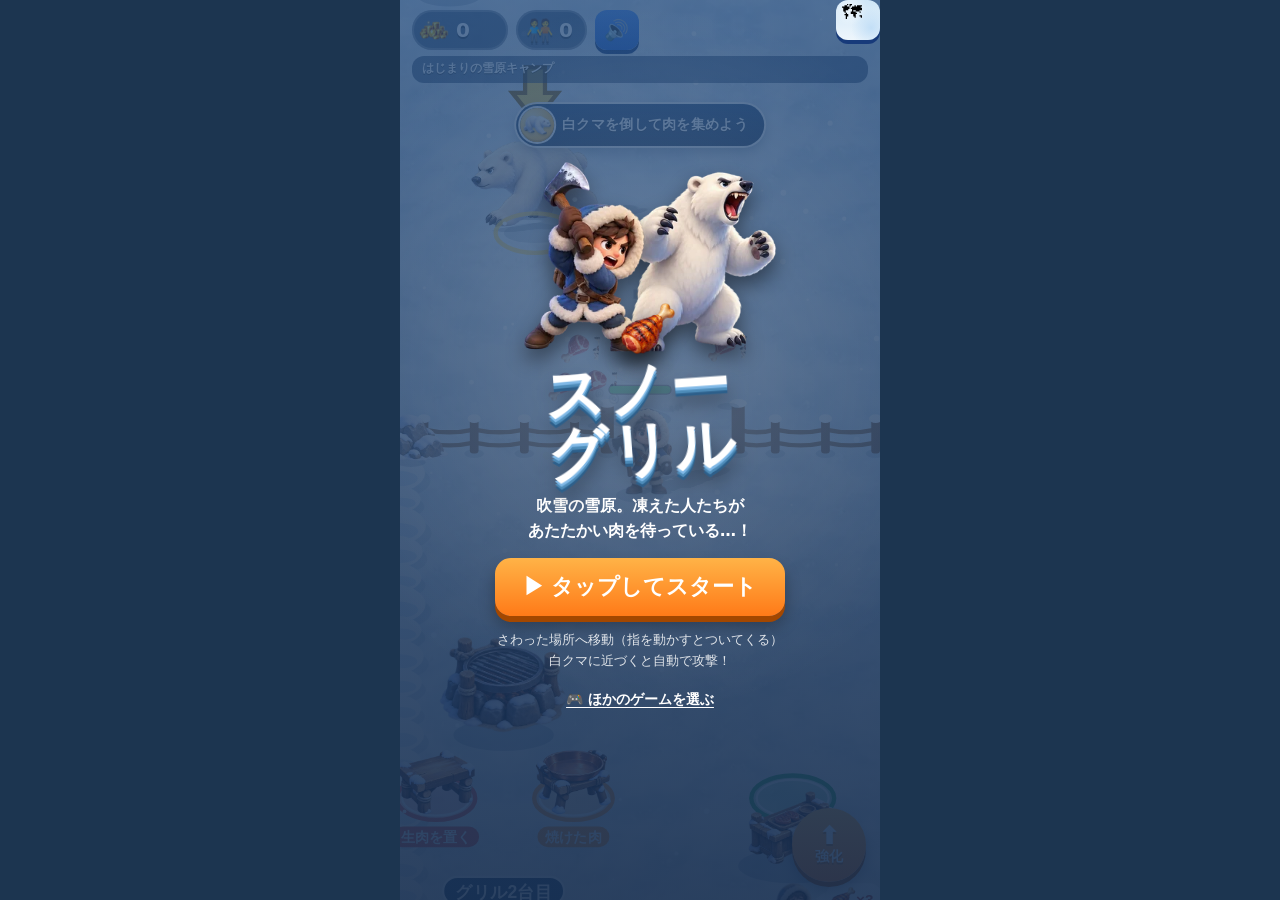
==== commit bf7d0d0f: "BGM を Suno で作った曲に（8曲） - bgm/：キャンプ・湖・峠・港・王都・巨人戦・湯けむりの里・氷の城（Suno の2パターンのうち長いほうを、tools/bgm_loop.py で75秒" ====
--- a/index.html
+++ b/index.html
@@ -9,7 +9,7 @@
   <link rel="manifest" href="manifest.json">
   <link rel="icon" href="img/icon-192.png">
   <link rel="apple-touch-icon" href="img/icon-192.png">
-  <link rel="stylesheet" href="style.css?v=20260927s">
+  <link rel="stylesheet" href="style.css?v=20260927t">
 </head>
 <body>
   <div id="app">
@@ -89,11 +89,11 @@
     </div>
   </div>
 
-  <script src="js/config.js?v=20260927s"></script>
-  <script src="js/audio.js?v=20260927s"></script>
-  <script src="js/story.js?v=20260927s"></script>
-  <script src="js/game.js?v=20260927s"></script>
-  <script src="js/battle.js?v=20260927s"></script>
-  <script src="js/scenery.js?v=20260927s"></script>
+  <script src="js/config.js?v=20260927t"></script>
+  <script src="js/audio.js?v=20260927t"></script>
+  <script src="js/story.js?v=20260927t"></script>
+  <script src="js/game.js?v=20260927t"></script>
+  <script src="js/battle.js?v=20260927t"></script>
+  <script src="js/scenery.js?v=20260927t"></script>
 </body>
 </html>
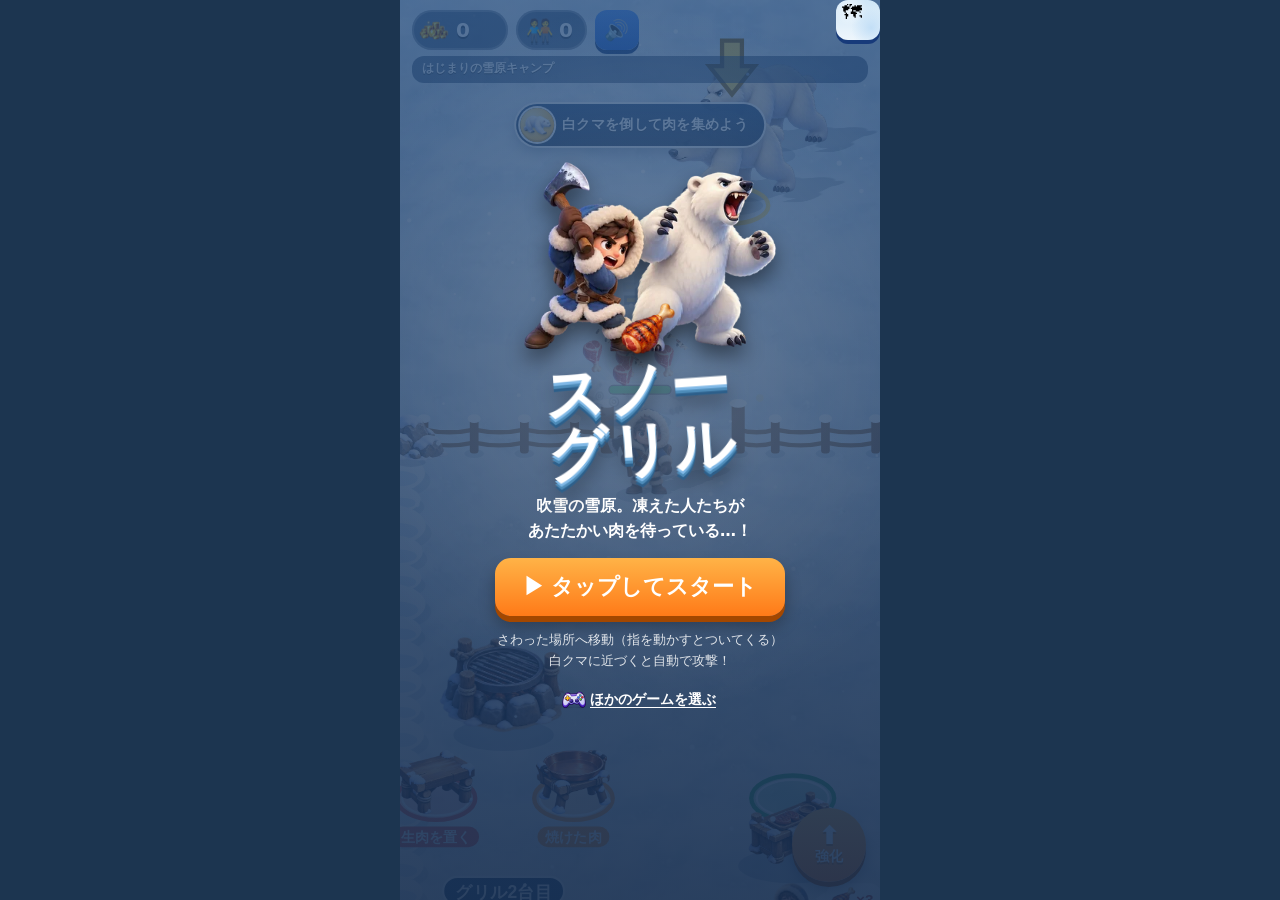
==== commit 87dc7f22: "「ほかのゲーム」と「感想・改善案を送る」のリンクの絵文字をやめて、AIゲーム実験室と同じアイコン（ChatGPTで作ったもの）に Co-Authored-By: Claude Opus 5.5 <no" ====
--- a/index.html
+++ b/index.html
@@ -9,7 +9,7 @@
   <link rel="manifest" href="manifest.json">
   <link rel="icon" href="img/icon-192.png">
   <link rel="apple-touch-icon" href="img/icon-192.png">
-  <link rel="stylesheet" href="style.css?v=20260927t">
+  <link rel="stylesheet" href="style.css?v=20260927u">
 </head>
 <body>
   <div id="app">
@@ -50,8 +50,8 @@
       </div>
       <p class="map-note">村の人を救うと、次の村への道がひらく</p>
       <div class="map-links">
-        <a id="games-link" class="map-feedback" href="../ad-games/">🎮 ほかのゲーム</a>
-        <a id="feedback-link" class="map-feedback" href="../ad-games/feedback.html?game=snow">💬 感想・改善案を送る</a>
+        <a id="games-link" class="map-feedback" href="../ad-games/"><img class="lk-ic" src="img/icon_games.webp" alt="" width="96" height="96">ほかのゲーム</a>
+        <a id="feedback-link" class="map-feedback" href="../ad-games/feedback.html?game=snow"><img class="lk-ic" src="img/icon_feedback.webp" alt="" width="96" height="96">感想・改善案を送る</a>
       </div>
     </div>
 
@@ -85,15 +85,15 @@
       <p class="start-story">吹雪の雪原。凍えた人たちが<br>あたたかい肉を待っている…！</p>
       <button class="big-btn">▶ タップしてスタート</button>
       <p class="howto">さわった場所へ移動（指を動かすとついてくる）<br>白クマに近づくと自動で攻撃！</p>
-      <a id="start-games" class="start-games" href="../ad-games/">🎮 ほかのゲームを選ぶ</a>
+      <a id="start-games" class="start-games" href="../ad-games/"><img class="lk-ic" src="img/icon_games.webp" alt="" width="96" height="96">ほかのゲームを選ぶ</a>
     </div>
   </div>
 
-  <script src="js/config.js?v=20260927t"></script>
-  <script src="js/audio.js?v=20260927t"></script>
-  <script src="js/story.js?v=20260927t"></script>
-  <script src="js/game.js?v=20260927t"></script>
-  <script src="js/battle.js?v=20260927t"></script>
-  <script src="js/scenery.js?v=20260927t"></script>
+  <script src="js/config.js?v=20260927u"></script>
+  <script src="js/audio.js?v=20260927u"></script>
+  <script src="js/story.js?v=20260927u"></script>
+  <script src="js/game.js?v=20260927u"></script>
+  <script src="js/battle.js?v=20260927u"></script>
+  <script src="js/scenery.js?v=20260927u"></script>
 </body>
 </html>
--- a/style.css
+++ b/style.css
@@ -152,6 +152,8 @@
   text-underline-offset: 3px;
 }
 .start-games:active { transform: translateY(2px); }
+/* リンクの前のアイコン（絵文字は使わない） */
+.lk-ic { width: 24px; height: 24px; margin: -5px 4px -5px -2px; vertical-align: middle; }
 .big-btn {
   font-size: 22px;
   font-weight: 900;
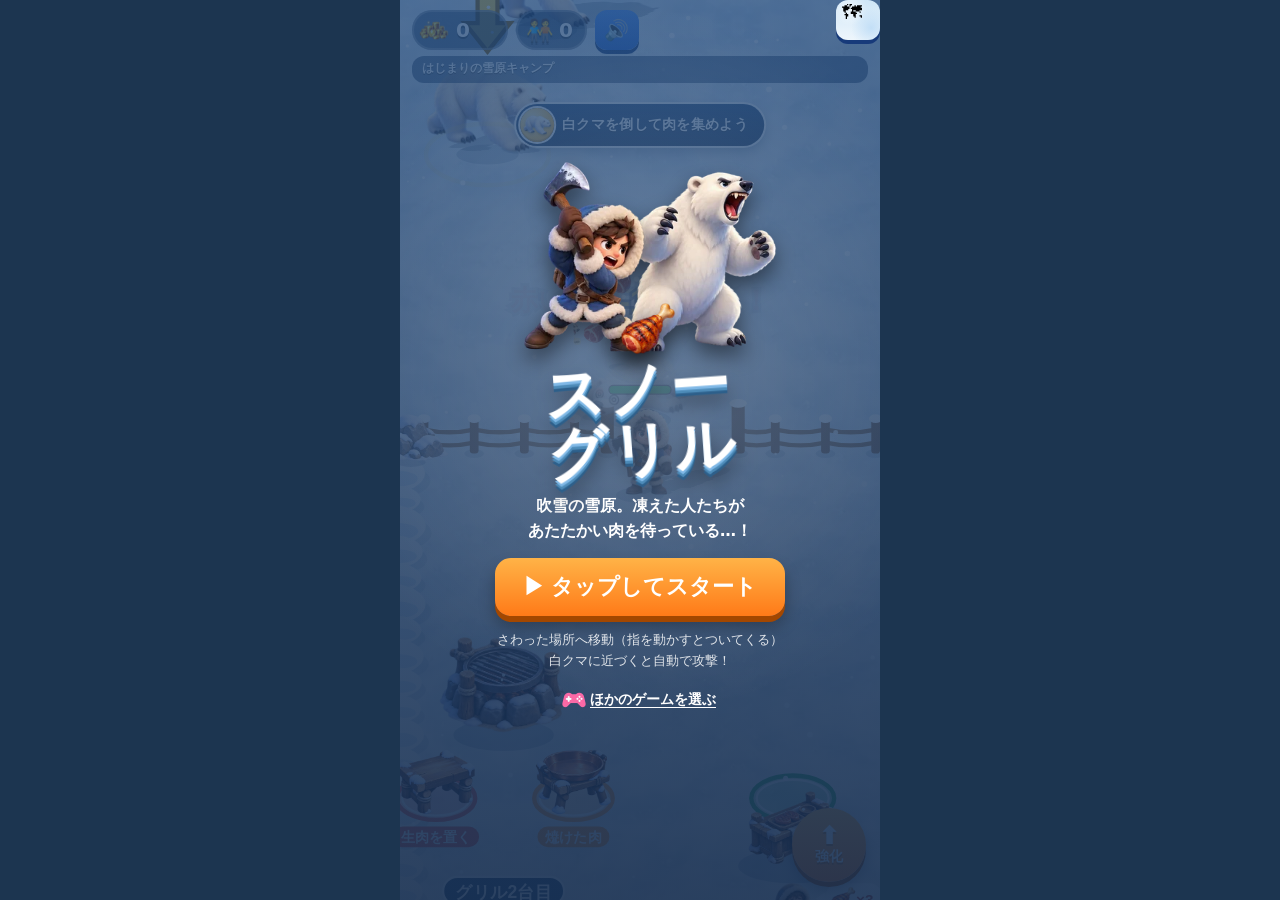
==== commit 8197f441: "「ほかのゲーム」「感想」リンクのアイコンを、AIゲーム実験室と同じシンプルなフラットな絵に Co-Authored-By: Claude Opus 5.5 <noreply@anthropic.com" ====
--- a/index.html
+++ b/index.html
@@ -50,8 +50,8 @@
       </div>
       <p class="map-note">村の人を救うと、次の村への道がひらく</p>
       <div class="map-links">
-        <a id="games-link" class="map-feedback" href="../ad-games/"><img class="lk-ic" src="img/icon_games.webp" alt="" width="96" height="96">ほかのゲーム</a>
-        <a id="feedback-link" class="map-feedback" href="../ad-games/feedback.html?game=snow"><img class="lk-ic" src="img/icon_feedback.webp" alt="" width="96" height="96">感想・改善案を送る</a>
+        <a id="games-link" class="map-feedback" href="../ad-games/"><img class="lk-ic" src="img/icon_games.webp?v=2" alt="" width="96" height="96">ほかのゲーム</a>
+        <a id="feedback-link" class="map-feedback" href="../ad-games/feedback.html?game=snow"><img class="lk-ic" src="img/icon_feedback.webp?v=2" alt="" width="96" height="96">感想・改善案を送る</a>
       </div>
     </div>
 
@@ -85,7 +85,7 @@
       <p class="start-story">吹雪の雪原。凍えた人たちが<br>あたたかい肉を待っている…！</p>
       <button class="big-btn">▶ タップしてスタート</button>
       <p class="howto">さわった場所へ移動（指を動かすとついてくる）<br>白クマに近づくと自動で攻撃！</p>
-      <a id="start-games" class="start-games" href="../ad-games/"><img class="lk-ic" src="img/icon_games.webp" alt="" width="96" height="96">ほかのゲームを選ぶ</a>
+      <a id="start-games" class="start-games" href="../ad-games/"><img class="lk-ic" src="img/icon_games.webp?v=2" alt="" width="96" height="96">ほかのゲームを選ぶ</a>
     </div>
   </div>
 
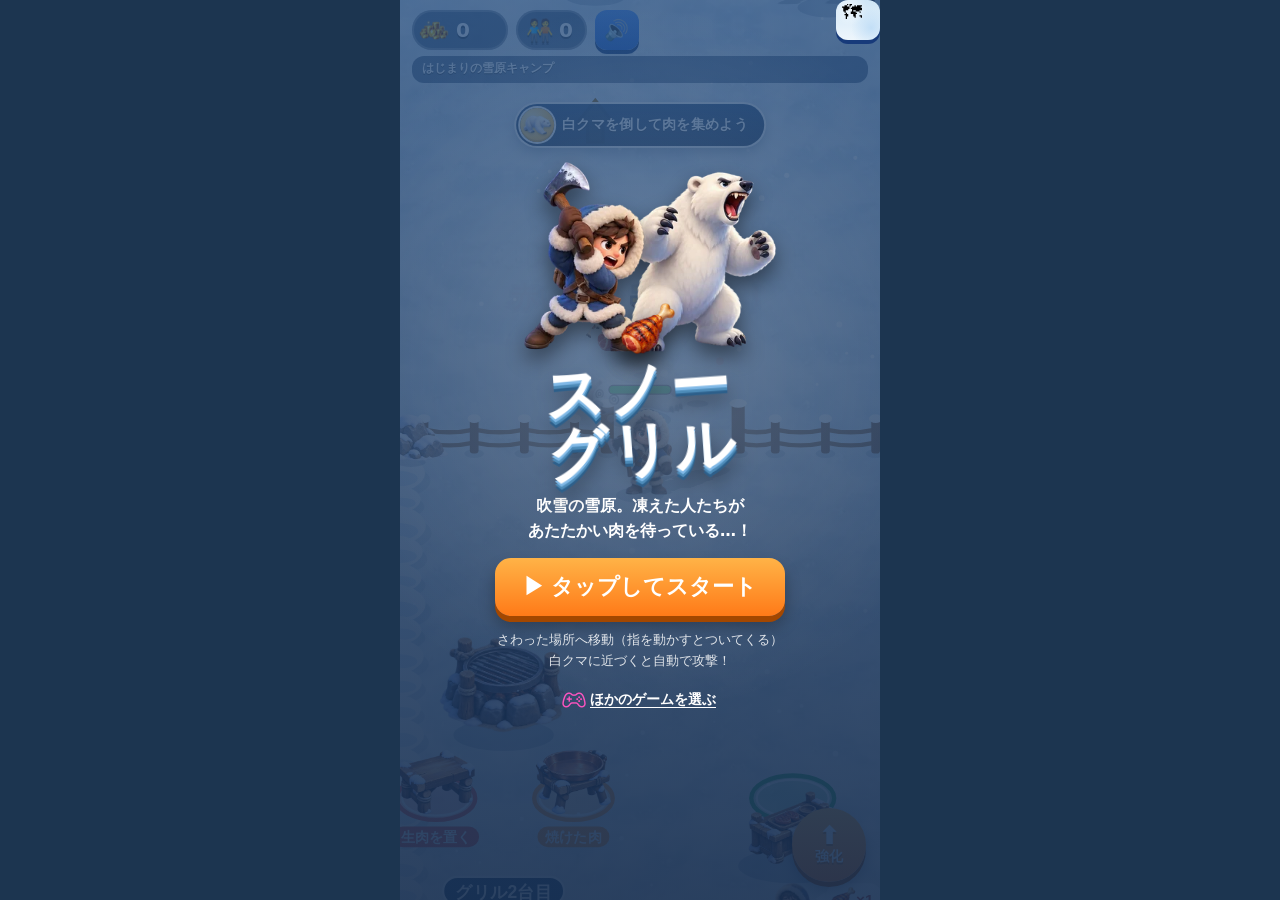
==== commit 2b4923e4: "「ほかのゲーム」「感想」リンクのアイコンを、AIゲーム実験室と同じラインアイコンに Co-Authored-By: Claude Opus 5.5 <noreply@anthropic.com>" ====
--- a/index.html
+++ b/index.html
@@ -50,8 +50,8 @@
       </div>
       <p class="map-note">村の人を救うと、次の村への道がひらく</p>
       <div class="map-links">
-        <a id="games-link" class="map-feedback" href="../ad-games/"><img class="lk-ic" src="img/icon_games.webp?v=2" alt="" width="96" height="96">ほかのゲーム</a>
-        <a id="feedback-link" class="map-feedback" href="../ad-games/feedback.html?game=snow"><img class="lk-ic" src="img/icon_feedback.webp?v=2" alt="" width="96" height="96">感想・改善案を送る</a>
+        <a id="games-link" class="map-feedback" href="../ad-games/"><img class="lk-ic" src="img/icon_games.webp?v=3" alt="" width="96" height="96">ほかのゲーム</a>
+        <a id="feedback-link" class="map-feedback" href="../ad-games/feedback.html?game=snow"><img class="lk-ic" src="img/icon_feedback.webp?v=3" alt="" width="96" height="96">感想・改善案を送る</a>
       </div>
     </div>
 
@@ -85,7 +85,7 @@
       <p class="start-story">吹雪の雪原。凍えた人たちが<br>あたたかい肉を待っている…！</p>
       <button class="big-btn">▶ タップしてスタート</button>
       <p class="howto">さわった場所へ移動（指を動かすとついてくる）<br>白クマに近づくと自動で攻撃！</p>
-      <a id="start-games" class="start-games" href="../ad-games/"><img class="lk-ic" src="img/icon_games.webp?v=2" alt="" width="96" height="96">ほかのゲームを選ぶ</a>
+      <a id="start-games" class="start-games" href="../ad-games/"><img class="lk-ic" src="img/icon_games.webp?v=3" alt="" width="96" height="96">ほかのゲームを選ぶ</a>
     </div>
   </div>
 
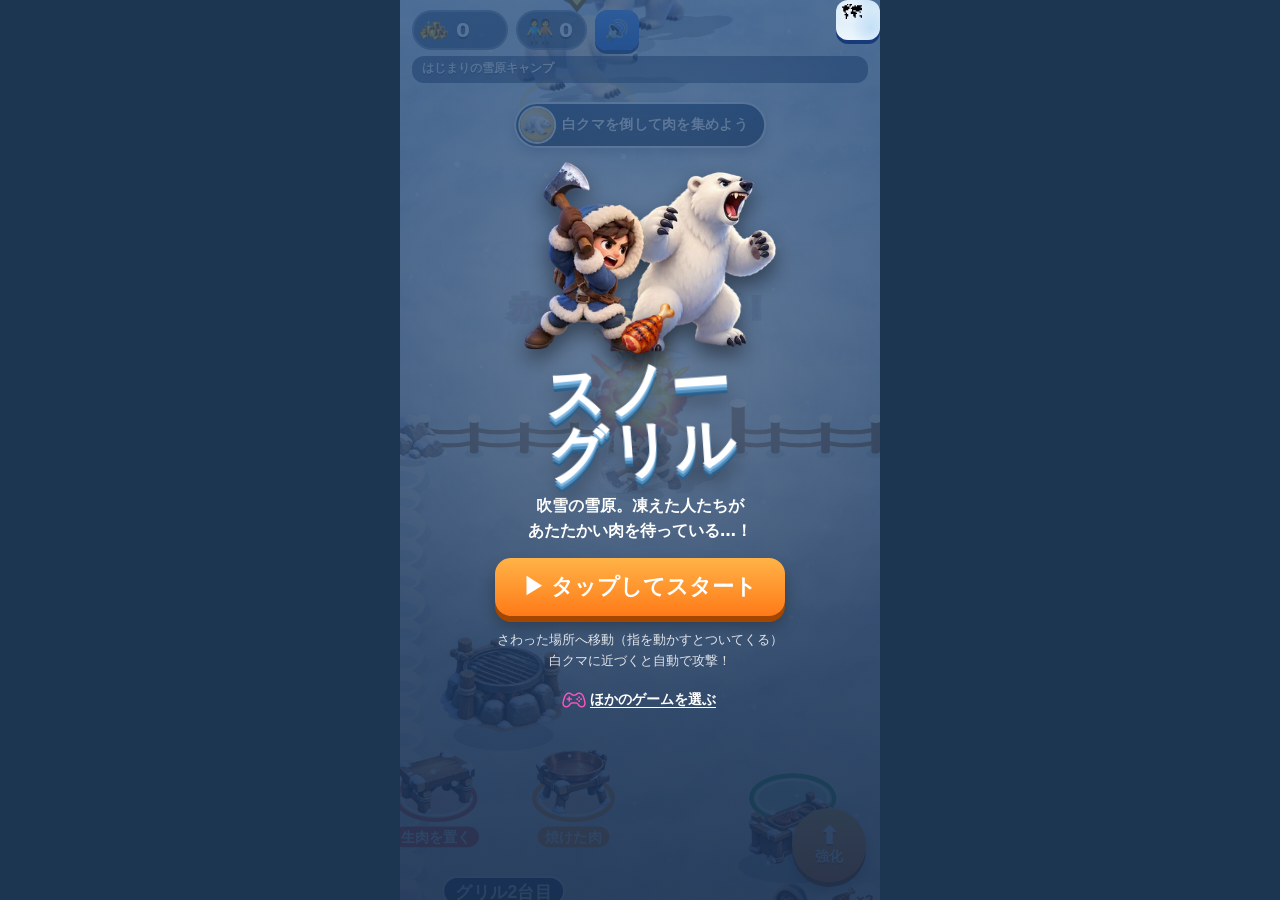
==== commit 028891a1: "Google アナリティクス（まちのAI屋さん本体と同じ G-740PJ5K47G）を入れる。本体と同じく ?noga=1 で自分のブラウザを除外、machino-ai.jp 以外では計測しない Co" ====
--- a/index.html
+++ b/index.html
@@ -10,6 +10,23 @@
   <link rel="icon" href="img/icon-192.png">
   <link rel="apple-touch-icon" href="img/icon-192.png">
   <link rel="stylesheet" href="style.css?v=20260927u">
+<script async src="https://www.googletagmanager.com/gtag/js?id=G-740PJ5K47G"></script>
+<script>
+// Google アナリティクス（まちのAI屋さん本体と同じプロパティ）。
+// /?noga=1 を一度開いたブラウザは以後計測しない（/?noga=0 で解除・本体と共通）。本番ドメイン以外も計測しない
+try {
+  var noga = new URLSearchParams(location.search).get('noga');
+  if (noga === '1') localStorage.setItem('machino-ai-noga', '1');
+  if (noga === '0') localStorage.removeItem('machino-ai-noga');
+  if (localStorage.getItem('machino-ai-noga') === '1' || location.hostname !== 'machino-ai.jp') {
+    window['ga-disable-G-740PJ5K47G'] = true;
+  }
+} catch (e) {}
+window.dataLayer = window.dataLayer || [];
+function gtag(){dataLayer.push(arguments);}
+gtag('js', new Date());
+gtag('config', 'G-740PJ5K47G');
+</script>
 </head>
 <body>
   <div id="app">
